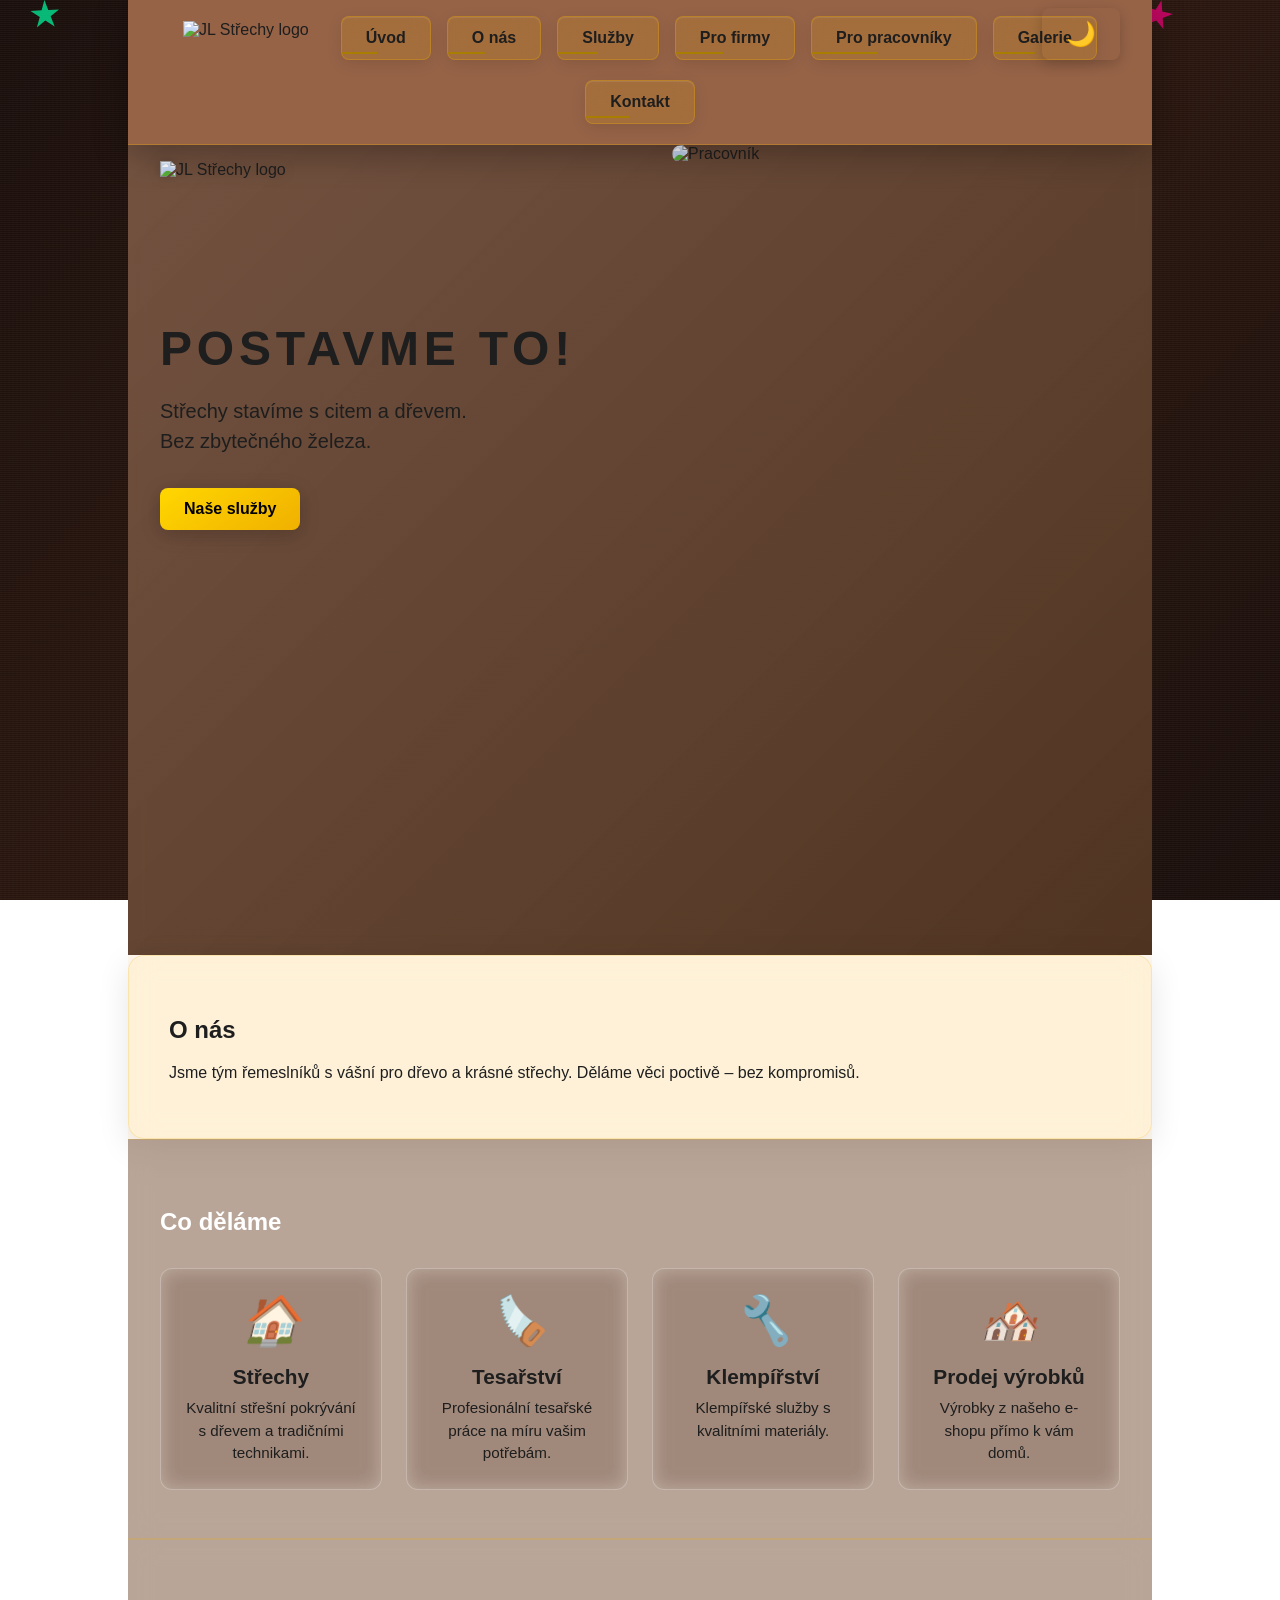
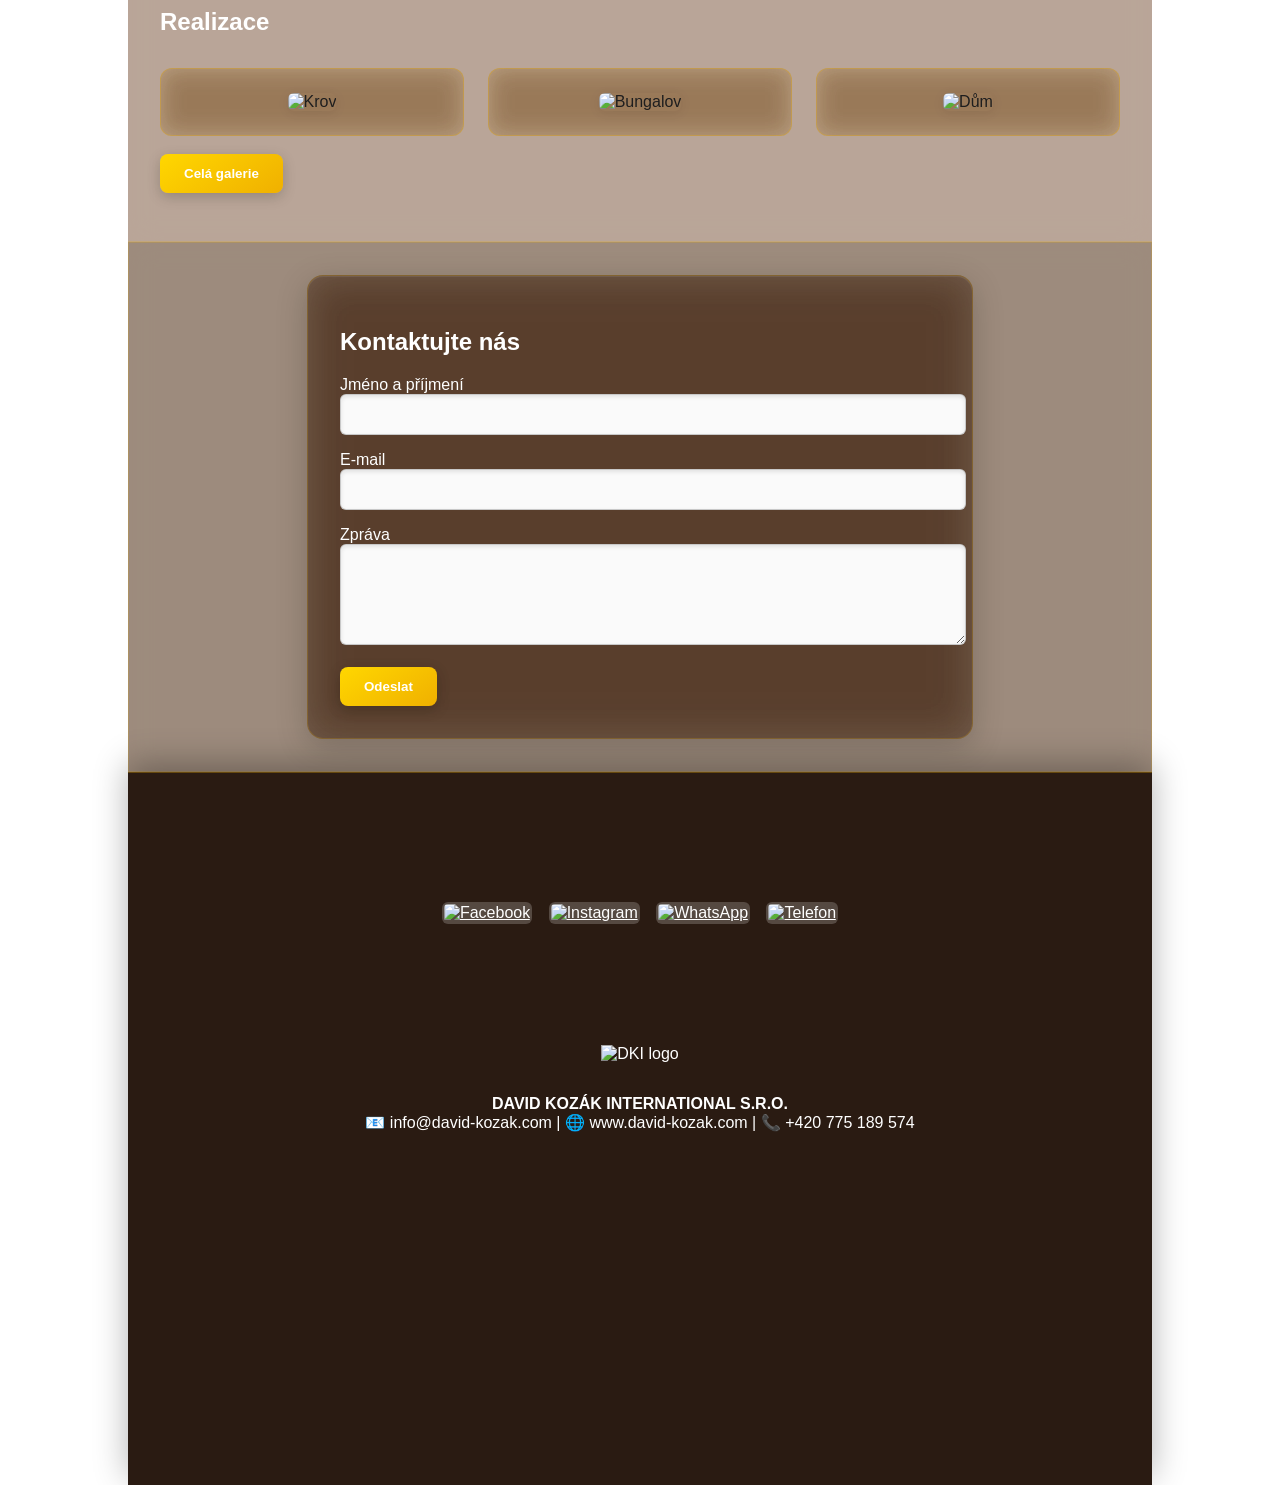
==== index.html @ d41ad8cb "Modernizace designu: Glassmorphism, neonové listy animace, jednotná paleta barev a Context7 Once UI " ====
<!DOCTYPE html>
<html lang="cs">
<head>
  <meta charset="UTF-8">
  <title>JL střechy</title>
  <meta name="viewport" content="width=device-width, initial-scale=1.0">
  <meta name="description" content="JL střechy – Střešní práce s citem a dřevem. Tesařství, klempířství, prodej výrobků.">
  <meta property="og:title" content="JL střechy">
  <meta property="og:image" content="images/preview.jpg">
  <meta property="og:description" content="Kvalitní řemeslo bez železa. Vizuálně i funkčně precizní střechy.">
  <link href="https://unpkg.com/aos@2.3.4/dist/aos.css" rel="stylesheet">
  <!-- Context7 Once UI Framework -->
  <link rel="stylesheet" href="https://cdn.jsdelivr.net/npm/@context7/once-ui/dist/index.min.css">
  <link rel="stylesheet" href="style/css.css">

</head>
<body>
  <!-- Animace padajícího listí - Leaves WeatherFX -->
  <div id="leaves-container" class="leaves-weatherfx"></div>
  
  <div class="container">
    <!-- Úvodní kotva -->
    <div id="Úvod"></div>

<nav class="main-nav">
<div class="menu-logo"><img src="images/logo.png" alt="JL Střechy logo"></div>

  <div class="menu-group"><a href="#uvod">Úvod</a></div>

  <div class="menu-group">
    <a href="#o-nas">O nás</a>
    <ul class="submenu">
      <li><a href="#profil">Profil zakladatele</a></li>
      <li><a href="#mise">Mise a hodnoty</a></li>
      <li><a href="#doklady">Oficiální doklady & kontakty</a></li>
      <li><a href="#certifikace">Certifikace: IČ, DIČ, OSSZ, EORI</a></li>
    </ul>
  </div>

  <div class="menu-group">
    <a href="#sluzby">Služby</a>
    <ul class="submenu">
      <li><a href="#remeslo">Řemeslné zakázky</a></li>
      <li><a href="#docasne">Dočasné zaměstnávání</a></li>
      <li><a href="#vyroba">Výroba a e-shop</a></li>
      <li><a href="#vypadek">Náhradní řešení při výpadku pracovníků</a></li>
    </ul>
  </div>

  <div class="menu-group">
    <a href="#pro-firmy">Pro firmy</a>
    <ul class="submenu">
      <li><a href="#spoluprace">Jak probíhá spolupráce</a></li>
      <li><a href="#vyhody-firem">Přehled výhod</a></li>
      <li><a href="#reference">Reference a zakázky</a></li>
      <li><a href="#poptavka">Rychlý formulář: Zadat poptávku</a></li>
    </ul>
  </div>

  <div class="menu-group">
    <a href="#pro-pracovniky">Pro pracovníky</a>
    <ul class="submenu">
      <li><a href="#jak-se-pridat">Jak se přidat do týmu</a></li>
      <li><a href="#vyhody-prace">Výhody práce</a></li>
      <li><a href="#formular-pracovnik">Formulář: Chci pracovat</a></li>
      <li><a href="#social-media">Sociální sítě</a></li>
    </ul>
  </div>

  <div class="menu-group"><a href="galerie.php">Galerie</a></div>
  <div class="menu-group"><a href="#kontakt">Kontakt</a></div>

  <button id="toggle-darkmode">🌙</button>
</nav>


    <header data-aos="fade-up">
      <img src="images/logo.png" alt="JL Střechy logo" class="logo-fixed">

      

      <div class="intro-text">
        <h1>POSTAVME TO!</h1>
        <p>Střechy stavíme s citem a dřevem.<br>Bez zbytečného železa.</p>
        <button onclick="location.href='#services'">Naše služby</button>
      </div>
      <div class="intro-img">
        <img src="images/worker.jpg" alt="Pracovník">
      </div>
    </header>

    <!-- O nás sekce -->
    <section id="O-nás" data-aos="fade-up" class="contact-wrapper">
      <h2>O nás</h2>
      <p>Jsme tým řemeslníků s vášní pro dřevo a krásné střechy. Děláme věci poctivě – bez kompromisů.</p>
    </section>

    <section class="services" id="services" data-aos="fade-up">
      <h2>Co děláme</h2>
      <div class="service-grid">
        <div class="service-item card" data-aos="zoom-in">
          <i class="icon">🏠</i>
          <strong>Střechy</strong>
          <p>Kvalitní střešní pokrývání s dřevem a tradičními technikami.</p>
        </div>
        <div class="service-item card" data-aos="zoom-in">
          <i class="icon">🪚</i>
          <strong>Tesařství</strong>
          <p>Profesionální tesařské práce na míru vašim potřebám.</p>
        </div>
        <div class="service-item card" data-aos="zoom-in">
          <i class="icon">🔧</i>
          <strong>Klempířství</strong>
          <p>Klempířské služby s kvalitními materiály.</p>
        </div>
        <div class="service-item card" data-aos="zoom-in">
          <i class="icon">🏘️</i>
          <strong>Prodej výrobků</strong>
          <p>Výrobky z našeho e-shopu přímo k vám domů.</p>
        </div>
      </div>
    </section>

    <section class="gallery" id="gallery" data-aos="fade-up">
      <h2>Realizace</h2>
      <div class="gallery-grid">
        <div class="gallery-item" data-aos="zoom-in">
          <img src="images/05_Garáž dřevostavba/Obrázek WhatsApp.jpg" alt="Krov">
        </div>
        <div class="gallery-item" data-aos="zoom-in">
          <img src="images/02-BALKON/IMG-20250720-WA0022.jpg" alt="Bungalov">
        </div>
        <div class="gallery-item" data-aos="zoom-in">
          <img src="images/01.jpg" alt="Dům">
        </div>
      </div>
      <br />
      <button class="btn-yellow">Celá galerie</button>
    </section>

    <section class="contact-form" id="contact" data-aos="fade-up" class="contact-wrapper">
      <div style="background: rgba(60, 30, 10, 0.4); backdrop-filter: blur(20px); border: 1px solid rgba(240, 176, 0, 0.2); border-radius: 16px; padding: 2rem; max-width: 600px; margin: 2rem auto; color: #fff; box-shadow: 0 8px 32px rgba(0, 0, 0, 0.2), inset 0 1px 1px rgba(255, 255, 255, 0.1);">
        <h2>Kontaktujte nás</h2>
        <form action="mailto:info@jlstrechy.cz" method="POST" enctype="text/plain">
          <label for="name">Jméno a příjmení</label><br>
          <input type="text" id="name" name="name" required style="width: 100%; padding: 0.75rem; margin-bottom: 1rem;"><br>
          <label for="email">E-mail</label><br>
          <input type="email" id="email" name="email" required style="width: 100%; padding: 0.75rem; margin-bottom: 1rem;"><br>
          <label for="message">Zpráva</label><br>
          <textarea id="message" name="message" rows="5" required style="width: 100%; padding: 0.75rem;"></textarea><br><br>
          <button type="submit" class="btn-yellow">Odeslat</button>
        </form>
      </div>
    </section>

    


<footer class="footer glass-footer">
  <div class="footer-left-icons">
    <div class="footer-icons">
      <a href="https://www.facebook.com/" target="_blank"><img src="images/social_footer/facebook-ikon.jpeg" alt="Facebook"></a>
      <a href="https://www.instagram.com/" target="_blank"><img src="images/social_footer/pintress-ikon.jpeg" alt="Instagram"></a>
      <a href="https://wa.me/420775189574" target="_blank"><img src="images/social_footer/whatsapp-ikon.jpeg" alt="WhatsApp"></a>
      <a href="tel:+420775189574"><img src="images/social_footer/call-ikon.jpeg" alt="Telefon"></a>
    </div>
  </div>
  <div class="footer-center-text">
    <img src="images/social_footer/footerikona.png" alt="DKI logo" class="footer-logo"><br>
    <p><strong>DAVID KOZÁK INTERNATIONAL S.R.O.</strong><br>
    📧 info@david-kozak.com | 🌐 www.david-kozak.com | 📞 +420 775 189 574</p>
  </div>
</footer>



  </div>
<script>
document.addEventListener("DOMContentLoaded", function() {
  const toggle = document.getElementById("toggle-darkmode");
  toggle.addEventListener("click", () => {
    document.body.classList.toggle("dark-mode");
  });
  
  // Leaves WeatherFX Animace
  const leavesContainer = document.getElementById("leaves-container");
  const leafColors = ['autumn', 'orange', 'gold', 'brown', 'dark'];
  const leafClasses = ['leaf-1', 'leaf-2', 'leaf-3', 'leaf-4', 'leaf-5', 'leaf-6', 'leaf-7', 'leaf-8'];
  
  function createLeaf() {
    const leaf = document.createElement("div");
    leaf.classList.add("leaf");
    leaf.classList.add(leafClasses[Math.floor(Math.random() * leafClasses.length)]);
    leaf.classList.add(leafColors[Math.floor(Math.random() * leafColors.length)]);
    
    // Náhodná pozice X
    const randomX = Math.random() * window.innerWidth;
    leaf.style.left = randomX + "px";
    
    // Náhodná rotace
    const randomRotate = Math.random() * 360;
    leaf.style.transform = `rotateZ(${randomRotate}deg)`;
    
    leavesContainer.appendChild(leaf);
    
    // Odstranění listu po skončení animace
    setTimeout(() => {
      leaf.remove();
    }, 15000);
  }
  
  // Vytváření listí každých 800ms
  setInterval(createLeaf, 800);
  
  // Počáteční listí
  for (let i = 0; i < 5; i++) {
    setTimeout(createLeaf, i * 200);
  }
});
</script>
  <script src="https://unpkg.com/aos@2.3.4/dist/aos.js"></script>
  <script>
    AOS.init({
      duration: 1000,
      once: true,
      easing: 'ease-in-out'
    });
  </script>
</body>
</html>
---- style/css.css ----
:root {
  --bg-color: #fff9f0;
  --text-color: #1e1e1e;
  --primary-color: #f0b000;
  --primary-hover: #ffd84a;
  --menu-bg: rgba(255, 255, 255, 0.15);
  --menu-text: #000;
  --wood-dark: #3e2723;
  --wood-medium: #5d4037;
  --wood-light: #8d6e63;
}

body.dark-mode {
  --bg-color: #121212;
  --text-color: #e0e0e0;
  --primary-color: #f0b000;
  --primary-hover: #fff176;
  --menu-bg: rgba(255, 255, 255, 0.08);
  --menu-text: #f0f0f0;
}


/* ZÁKLADNÍ STYLY */
body {
  margin: 0;
  font-family: 'Segoe UI', sans-serif;
  background: linear-gradient(135deg, #1a0f0c 0%, #2d1810 50%, #1a0f0c 100%);
  background-attachment: fixed;
  color: var(--text-color);
  display: flex;
  justify-content: center;
  position: relative;
}

/* Textura dřeva - subtilní pattern */
body::before {
  content: '';
  position: fixed;
  top: 0;
  left: 0;
  width: 100%;
  height: 100%;
  background-image: 
    repeating-linear-gradient(90deg, transparent, transparent 2px, rgba(0,0,0,.05) 2px, rgba(0,0,0,.05) 4px),
    repeating-linear-gradient(0deg, transparent, transparent 1px, rgba(255,255,255,.03) 1px, rgba(255,255,255,.03) 2px);
  pointer-events: none;
  z-index: -1;
}

.container {
  width: 100%;
  max-width: 1024px;
  background-color: var(--bg-color);
  position: relative;
}

header {
  min-height: 90vh;
  display: flex;
  align-items: flex-start;
  position: relative;
  background: linear-gradient(135deg, rgba(80, 40, 20, 0.8) 0%, rgba(60, 30, 10, 0.9) 100%);
  backdrop-filter: blur(10px);
}

.logo-fixed {
  position: absolute;
  top: 1rem;
  left: 2rem;
  width: 130px;
  z-index: 20;
  filter: drop-shadow(0 0 6px rgba(0,0,0,0.2));
  transition: transform 0.3s ease;
}
.logo-fixed:hover {
  transform: scale(1.05);
}

.intro-text {
  flex: 1;
  padding: 4rem 2rem;
  margin-top: 5rem;
}
.intro-text h1 {
  font-family: Arial Black, sans-serif;
  font-size: 3rem;
  letter-spacing: 0.3rem;
  margin-bottom: 1rem;
}
.intro-text p {
  font-size: 1.25rem;
  margin-bottom: 2rem;
  line-height: 1.5;
}
.intro-text button {
  padding: 0.75rem 1.5rem;
  background-color: var(--primary-color);
  border: none;
  color: #000;
  font-weight: bold;
  font-size: 1rem;
  border-radius: 8px;
  box-shadow: 0 4px 20px rgba(0, 0, 0, 0.2);
  cursor: pointer;
  transition: all 0.3s ease;
}
.intro-text button:hover {
  background-color: var(--primary-hover);
  color: #000;
}

.intro-img {
  flex: 1;
  display: flex;
  align-items: center;
  justify-content: center;
}
.intro-img img {
  width: 100%;
  height: auto;
  border-radius: 12px;
}

/* MENU S SUBMENU */
nav.bottom-menu {
  width: 100vw;
  position: absolute;
  top: 0;
  left: 50%;
  transform: translateX(-50%);
  background: rgba(0, 0, 0, 0.75);
  color: var(--menu-text);
  padding: 1rem 0;
  display: flex;
  justify-content: center;
  gap: 2rem;
  z-index: 10;
  border-bottom: 1px solid rgba(255,255,255,0.15);
}

nav.bottom-menu .menu-group {
  position: relative;
}
nav.bottom-menu .menu-group a {
  color: var(--menu-text);
  text-decoration: none;
  padding: 0.5rem 1.5rem;
  border-radius: 5px;
  backdrop-filter: blur(10px);
  background: var(--menu-bg);
  border-bottom: 1px solid rgba(255, 255, 255, 0.3);
  transition: all 0.3s ease;
  font-size: 1.1rem;
  font-weight: 500;
}
nav.bottom-menu .menu-group a:hover {
  background-color: rgba(255, 255, 255, 0.6);
  color: black;
  border: 1px solid rgba(255, 255, 255, 0.8);
}

.submenu {
  display: none;
  position: absolute;
  top: 100%;
  left: 0;
  background: rgba(0,0,0,0.85);
  padding: 0.5rem 0;
  border-radius: 0 0 6px 6px;
  backdrop-filter: blur(12px);
  z-index: 50;
}
.submenu {
  opacity: 0;
  visibility: hidden;
  transition: opacity 0.3s ease, visibility 0.3s ease;
}

.menu-group:hover .submenu,
.submenu:hover {
  opacity: 1;
  visibility: visible;
}
.submenu li {
  list-style: none;
}
.submenu a {
  display: block;
  padding: 0.5rem 1rem;
  color: var(--text-color);
  text-decoration: none;
  transition: background 0.2s ease;
}
.submenu a:hover {
  background: rgba(255,255,255,0.2);
}

/* TLAČÍTKO DARK MODE */
#toggle-darkmode {
  position: absolute;
  top: 0.5rem;
  right: 2rem;
  background: transparent;
  border: none;
  font-size: 1.5rem;
  cursor: pointer;
  color: var(--menu-text);
}

/* SEKCE SLUŽBY, GALERIE */
.services, .gallery {
  background: rgba(80, 40, 20, 0.4);
  backdrop-filter: blur(15px);
  border-top: 1px solid rgba(240, 176, 0, 0.2);
  border-bottom: 1px solid rgba(240, 176, 0, 0.2);
  color: var(--text-color);
  padding: 3rem 2rem;
}
.services h2, .gallery h2 {
  margin-bottom: 2rem;
}
.service-grid, .gallery-grid {
  display: grid;
  grid-template-columns: repeat(auto-fit, minmax(150px, 1fr));
  gap: 1.5rem;
}
.service-item, .gallery-item {
  background: rgba(240, 176, 0, 0.1);
  backdrop-filter: blur(12px);
  border: 1px solid rgba(240, 176, 0, 0.3);
  color: var(--text-color);
  padding: 1.5rem;
  text-align: center;
  border-radius: 12px;
  transition: all 0.3s cubic-bezier(0.25, 0.8, 0.25, 1);
}

.service-item:hover {
  background: rgba(240, 176, 0, 0.2);
  border-color: rgba(240, 176, 0, 0.6);
  box-shadow: 0 8px 32px rgba(240, 176, 0, 0.15), inset 0 1px 1px rgba(255, 255, 255, 0.2);
  transform: translateY(-4px);
}
.service-item i {
  font-size: 2rem;
  display: block;
  margin-bottom: 0.5rem;
}
.gallery-item img {
  transition: transform 0.3s cubic-bezier(.25,.8,.25,1), box-shadow 0.3s;
  box-shadow: 0 2px 12px rgba(0,0,0,0.08);
  width: 100%;
  height: 100%;
  aspect-ratio: 1 / 1;
  object-fit: cover;
  border-radius: 6px;
}
.gallery-item:hover img {
  transform: scale(1.07) translateY(-6px);
  box-shadow: 0 8px 32px rgba(240,176,0,0.25);
  z-index: 2;
}

/* PATIČKA */
.footer {
  background-color: #1e120d;
  color: var(--text-color);
  padding: 1rem 2rem;
  display: flex;
  justify-content: center;
  align-items: center;
  flex-direction: column;
}
.footer img {
  max-width: 250px;
  margin-bottom: 1rem;
}
.footer nav a {
  color: var(--text-color);
  margin: 0 0.5rem;
  text-decoration: none;
}

/* TLAČÍTKA */
.btn-yellow {
  background-color: var(--primary-color);
  color: var(--text-color);
  border: none;
  padding: 0.5rem 1.2rem;
  border-radius: 4px;
  font-weight: bold;
  cursor: pointer;
}

/* DARK MODE STYLY */
body.dark-mode {
  background-color: #111;
  color: #f0f0f0;
}
body.dark-mode .container {
  background-color: #1d1d1d;
}
body.dark-mode .intro-text button,
body.dark-mode .btn-yellow {
  background-color: var(--primary-color);
  color: #000;
}
body.dark-mode nav.bottom-menu {
  background: rgba(255,255,255,0.08);
}
body.dark-mode nav.bottom-menu a {
  color: #f0f0f0;
}
body.dark-mode .submenu {
  background: rgba(255,255,255,0.08);
}


nav.main-nav {
  background: rgba(60, 30, 10, 0.7);
  backdrop-filter: blur(20px);
  -webkit-backdrop-filter: blur(20px);
  padding: 1rem 2rem;
  display: flex;
  flex-wrap: wrap;
  justify-content: center;
  gap: 1.5rem;
  position: sticky;
  top: 0;
  z-index: 1000;
  border-bottom: 1px solid rgba(240, 176, 0, 0.3);
  box-shadow: 0 8px 32px rgba(0, 0, 0, 0.3);
}

.menu-group {
  position: relative;
}

.menu-group > a {
  color: var(--text-color);
  text-decoration: none;
  padding: 0.75rem 1.5rem;
  border-radius: 8px;
  font-weight: 600;
  background: rgba(240, 176, 0, 0.15);
  border: 1px solid rgba(240, 176, 0, 0.3);
  backdrop-filter: blur(10px);
  -webkit-backdrop-filter: blur(10px);
  transition: all 0.3s ease;
  display: inline-block;
  box-shadow: 0 4px 15px rgba(0, 0, 0, 0.1), inset 0 1px 1px rgba(255, 255, 255, 0.1);
}

.menu-group > a:hover {
  background: rgba(240, 176, 0, 0.3);
  border-color: rgba(240, 176, 0, 0.8);
  box-shadow: 0 6px 20px rgba(240, 176, 0, 0.2),  inset 0 1px 1px rgba(255, 255, 255, 0.2);
  transform: translateY(-2px);
}

.submenu {
  display: none;
  position: absolute;
  top: 110%;
  left: 0;
  background: rgba(60, 30, 10, 0.9);
  backdrop-filter: blur(20px);
  -webkit-backdrop-filter: blur(20px);
  border-radius: 12px;
  box-shadow: 0 8px 32px rgba(0,0,0,0.3), inset 0 1px 1px rgba(255,255,255,0.1);
  border: 1px solid rgba(240, 176, 0, 0.2);
  min-width: 200px;
  z-index: 999;
  flex-direction: column;
}

.submenu li {
  list-style: none;
}

.submenu a {
  padding: 0.75rem 1.25rem;
  display: block;
  color: var(--text-color);
  text-decoration: none;
  transition: all 0.2s ease;
  border-left: 3px solid transparent;
}

.submenu a:hover {
  background: rgba(240, 176, 0, 0.2);
  color: var(--primary-color);
  border-left-color: var(--primary-color);
}

.menu-group:hover .submenu {
  display: flex;
}



.menu-group > a {
  position: relative;
  overflow: hidden;
}

.menu-group > a::after {
  content: "";
  position: absolute;
  bottom: 0.3rem;
  left: 0;
  width: 100%;
  height: 2px;
  background-color: #a87d00; /* tmavě zlatá */
  transform: scaleX(0.4);
  transition: all 0.3s ease;
  transform-origin: left;
}

.menu-group > a:hover::after {
  background-color: #ffd700; /* zářící zlatá */
  transform: scaleX(1);
}



input[type="text"],
input[type="email"],
textarea {
  color: var(--text-color);
  background: rgba(240, 176, 0, 0.08);
  border: 1px solid rgba(240, 176, 0, 0.3);
  border-radius: 10px;
  backdrop-filter: blur(10px);
  -webkit-backdrop-filter: blur(10px);
  padding: 0.75rem 1rem;
  transition: all 0.3s ease;
  box-shadow: inset 0 2px 4px rgba(0, 0, 0, 0.1), inset 0 1px 1px rgba(255, 255, 255, 0.1);
}

input[type="text"]:focus,
input[type="email"]:focus,
textarea:focus {
  outline: none;
  background: rgba(240, 176, 0, 0.15);
  border-color: rgba(240, 176, 0, 0.8);
  box-shadow: inset 0 2px 4px rgba(0, 0, 0, 0.1), 0 0 12px rgba(240, 176, 0, 0.2);
}

body.dark-mode input[type="text"],
body.dark-mode input[type="email"],
body.dark-mode textarea {
  background-color: rgba(255, 255, 255, 0.1);
  border: 1px solid rgba(255, 255, 255, 0.2);
  color: #fff;
}



/* FORMULÁŘ – ČITELNOST */
input[type="text"],
input[type="email"],
textarea {
  color: var(--text-color) !important;
  background-color: rgba(255, 255, 255, 0.98) !important;
  border: 1px solid rgba(0, 0, 0, 0.2) !important;
  border-radius: 6px !important;
}

body.dark-mode input[type="text"],
body.dark-mode input[type="email"],
body.dark-mode textarea {
  background-color: rgba(255, 255, 255, 0.08) !important;
  border: 1px solid rgba(255, 255, 255, 0.2) !important;
  color: #fff !important;
}



.footer {
  display: flex;
  flex-wrap: wrap;
  justify-content: center;
  align-items: center;
  padding: 2.5rem 3rem;
  backdrop-filter: blur(14px);
  background: rgba(255, 255, 255, 0.08);
  border-top: 1px solid rgba(255, 255, 255, 0.2);
  color: var(--text-color);
  text-align: center;
  gap: 2rem;
}

.footer-left-icons {
  flex: 1 1 200px;
  display: flex;
  justify-content: flex-start;
  align-items: center;
}

.footer-icons a img {
  width: 28px;
  height: 28px;
  margin: 0 6px;
  border-radius: 6px;
  background: rgba(255,255,255,0.2);
  padding: 2px;
  transition: transform 0.3s ease;
}

.footer-icons a img:hover {
  transform: scale(1.1);
}

.footer-center-text {
  flex: 1 1 400px;
  text-align: center;
}

.footer-logo {
  height: 42px;
  width: auto;
  margin-bottom: 0.5rem;
}

body.dark-mode .footer {
  background: rgba(0, 0, 0, 0.25);
  border-top: 1px solid rgba(255, 255, 255, 0.1);
}



.footer.glass-footer {
  display: flex;
  flex-wrap: wrap;
  justify-content: center;
  align-items: center;
  padding: 2.5rem 3rem;
  backdrop-filter: blur(20px);
  background: rgba(255, 255, 255, 0.12);
  border-top: 1px solid rgba(255, 255, 255, 0.25);
  color: var(--text-color);
  text-align: center;
  gap: 2rem;
}

.footer-logo {
  height: 100px;
  width: auto;
  margin-bottom: 0.5rem;
}



/* NOVÝ KONTEJNER PRO FORMULÁŘ */
.contact-wrapper {
  background: rgba(0, 0, 0, 0.06);
  padding: 2rem;
  border-radius: 12px;
}

body.dark-mode .contact-wrapper {
  background: rgba(255, 255, 255, 0.05);
}

/* ÚPRAVA NAVIGAČNÍHO PRUHU */
nav.main-nav {
  background: rgba(240, 176, 0, 0.08);
  backdrop-filter: blur(14px);
}

body.dark-mode nav.main-nav {
  background: rgba(0, 0, 0, 0.3);
}


/* Úprava horního menu */
nav.main-nav {
  background: #966347;
  backdrop-filter: blur(14px);
}

body.dark-mode nav.main-nav {
  background: #966347;
}

/* Stylizace formulářového kontejneru */
.contact-wrapper {
  background: #966347;
  padding: 2rem;
  border-radius: 12px;
}

body.dark-mode .contact-wrapper {
  background: #966347;
}



/* Styl tlačítek ve stylu dřeva/zlata */
button,
.btn-yellow {
  background: linear-gradient(145deg, #b0793a, #966347);
  color: #fff;
  font-weight: bold;
  padding: 0.75rem 1.5rem;
  border: none;
  border-radius: 8px;
  box-shadow: 0 4px 14px rgba(0, 0, 0, 0.2);
  transition: transform 0.2s ease, box-shadow 0.2s ease;
  cursor: pointer;
}

button:hover,
.btn-yellow:hover {
  background: linear-gradient(145deg, #d89b5d, #b0793a);
  transform: translateY(-2px);
  box-shadow: 0 6px 18px rgba(0, 0, 0, 0.25);
}

/* Dark mode tlačítka */
body.dark-mode button,
body.dark-mode .btn-yellow {
  background: linear-gradient(145deg, #b0793a, #704b2d);
  color: #fff;
}

body.dark-mode button:hover {
  background: linear-gradient(145deg, #d89b5d, #8d5f35);
}



.contact-wrapper {
  background: rgba(240, 176, 0, 0.1);
  border: 1px solid rgba(240, 176, 0, 0.2);
  backdrop-filter: blur(15px);
  -webkit-backdrop-filter: blur(15px);
  padding: 2.5rem;
  border-radius: 16px;
  box-shadow: 0 8px 32px rgba(0, 0, 0, 0.1), inset 0 1px 1px rgba(255, 255, 255, 0.1);
}

body.dark-mode .contact-wrapper {
  background-color: #966347 !important;
}



/* Pozadí celé sekce kontakt */
#contact {
  background-color: rgba(60, 30, 10, 0.5);
  backdrop-filter: blur(15px);
  border: 1px solid rgba(240, 176, 0, 0.2);
}

/* Světlý text pro nadpisy sekcí */
.services h2,
.gallery h2 {
  color: #fff;
}



/* Tmavší odstín footeru pro kontrast se žlutým logem */
.footer {
  background-color: #1f140c !important;
}

body.dark-mode .footer {
  background-color: #1f140c !important;
}



/* Tmavší pozadí pro footer kvůli kontrastu se žlutým logem */
.footer {
  background-color: #2a1b12 !important; /* tmavší varianta původní hnědé */
}



/* Ztmavený footer pro lepší kontrast se žlutým logem */
.footer.glass-footer {
  background: rgba(60, 30, 10, 0.6);
  backdrop-filter: blur(25px);
  -webkit-backdrop-filter: blur(25px);
  border-top: 1px solid rgba(240, 176, 0, 0.3);
  box-shadow: 0 -8px 32px rgba(0, 0, 0, 0.3);
}

body.dark-mode .footer.glass-footer {
  background: rgba(15, 10, 5, 0.75);
}



/* Styl tlačítek – zlatá verze */
button,
.btn-yellow {
  background: linear-gradient(145deg, #ffd700, #f0b000);
  color: #fff;
  font-weight: bold;
  padding: 0.75rem 1.5rem;
  border: none;
  border-radius: 8px;
  box-shadow: 0 4px 14px rgba(0, 0, 0, 0.2);
  transition: transform 0.2s ease, box-shadow 0.2s ease;
  cursor: pointer;
}

button:hover,
.btn-yellow:hover {
  background: linear-gradient(145deg, #fff176, #f0b000);
  transform: translateY(-2px);
  box-shadow: 0 6px 18px rgba(0, 0, 0, 0.25);
}

body.dark-mode button,
body.dark-mode .btn-yellow {
  background: linear-gradient(145deg, #ffdf66, #d4a800);
  color: #fff;
}

body.dark-mode button:hover {
  background: linear-gradient(145deg, #ffe57f, #f0b000);
}



.menu-logo {
  display: flex;
  align-items: center;
  margin-right: 1rem;
}
.menu-logo img {
  height: 38px;
  width: auto;
  display: block;
}



/* Upravený světlejší hnědý odstín footeru */
.footer.glass-footer {
  background: #94521A;
  backdrop-filter: blur(16px);
}

body.dark-mode .footer.glass-footer {
  background: #94521A;
}



.footer.glass-footer {
  color: #fff;
}

.footer.glass-footer p,
.footer.glass-footer h3,
.footer.glass-footer a {
  color: #fff !important;
}


nav.main-nav {
  gap: 1rem;
}

/* ============================================ */
/* CONTEXT7 ONCE UI KOMPONENTY */
/* ============================================ */

/* Card komponenta */
.card {
  background: rgba(255, 255, 255, 0.15);
  backdrop-filter: blur(10px);
  border: 1px solid rgba(255, 255, 255, 0.25);
  border-radius: 12px;
  padding: 1.5rem;
  transition: all 0.3s cubic-bezier(0.25, 0.8, 0.25, 1);
  position: relative;
  overflow: hidden;
}

.card::before {
  content: '';
  position: absolute;
  top: 0;
  left: -100%;
  width: 100%;
  height: 100%;
  background: linear-gradient(90deg, transparent, rgba(255, 255, 255, 0.1), transparent);
  transition: left 0.5s ease;
}

.card:hover {
  background: rgba(255, 255, 255, 0.25);
  border-color: rgba(240, 176, 0, 0.5);
  transform: translateY(-8px);
  box-shadow: 0 12px 24px rgba(240, 176, 0, 0.15);
}

.card:hover::before {
  left: 100%;
}

/* Ikony uvnitř card */
.card .icon {
  font-size: 3rem;
  display: block;
  margin-bottom: 1rem;
  transition: transform 0.3s ease;
}

.card:hover .icon {
  transform: scale(1.15) rotate(5deg);
}

/* Text uvnitř card */
.card strong {
  display: block;
  font-size: 1.3rem;
  margin-bottom: 0.5rem;
  color: var(--text-color);
}

.card p {
  font-size: 0.95rem;
  color: var(--text-color);
  line-height: 1.5;
  margin: 0;
}

/* Dark mode card */
body.dark-mode .card {
  background: rgba(30, 30, 30, 0.6);
  border-color: rgba(255, 255, 255, 0.15);
}

body.dark-mode .card:hover {
  background: rgba(50, 50, 50, 0.8);
  border-color: rgba(240, 176, 0, 0.4);
}

/* Badge komponenta */
.badge {
  display: inline-block;
  background: rgba(240, 176, 0, 0.2);
  border: 1px solid rgba(240, 176, 0, 0.5);
  color: var(--text-color);
  padding: 0.4rem 0.8rem;
  border-radius: 20px;
  font-size: 0.85rem;
  font-weight: 500;
  transition: all 0.3s ease;
}

.badge:hover {
  background: rgba(240, 176, 0, 0.4);
  border-color: rgba(240, 176, 0, 0.8);
  transform: scale(1.05);
}

/* Button variants – Primary */
.btn-primary {
  background: linear-gradient(135deg, var(--primary-color), #e6a300);
  color: #000;
  border: none;
  padding: 0.75rem 2rem;
  border-radius: 8px;
  font-weight: 600;
  cursor: pointer;
  transition: all 0.3s ease;
  box-shadow: 0 4px 15px rgba(240, 176, 0, 0.2);
}

.btn-primary:hover {
  transform: translateY(-2px);
  box-shadow: 0 6px 20px rgba(240, 176, 0, 0.35);
  background: linear-gradient(135deg, var(--primary-hover), #f0b000);
}

/* Button variants – Secondary */
.btn-secondary {
  background: rgba(255, 255, 255, 0.2);
  border: 1px solid rgba(255, 255, 255, 0.4);
  color: var(--text-color);
  padding: 0.75rem 2rem;
  border-radius: 8px;
  font-weight: 600;
  cursor: pointer;
  transition: all 0.3s ease;
  backdrop-filter: blur(10px);
}

.btn-secondary:hover {
  background: rgba(255, 255, 255, 0.3);
  border-color: var(--primary-color);
  color: var(--primary-color);
}

/* Divider */
.divider {
  width: 100%;
  height: 1px;
  background: linear-gradient(90deg, transparent, rgba(255, 255, 255, 0.2), transparent);
  margin: 2rem 0;
}

/* Input komponenty */
.input-group {
  display: flex;
  flex-direction: column;
  gap: 0.5rem;
  margin-bottom: 1rem;
}

.input-group label {
  font-weight: 600;
  color: var(--text-color);
  font-size: 0.95rem;
}

.input-group input,
.input-group textarea,
.input-group select {
  padding: 0.75rem 1rem;
  border: 1px solid rgba(255, 255, 255, 0.2);
  border-radius: 8px;
  background: rgba(255, 255, 255, 0.1);
  color: var(--text-color);
  backdrop-filter: blur(10px);
  transition: all 0.3s ease;
  font-family: inherit;
}

.input-group input:focus,
.input-group textarea:focus,
.input-group select:focus {
  outline: none;
  background: rgba(255, 255, 255, 0.15);
  border-color: var(--primary-color);
  box-shadow: 0 0 12px rgba(240, 176, 0, 0.2);
}

/* Flex grid za Context7 */
.grid-container {
  display: grid;
  grid-template-columns: repeat(auto-fit, minmax(250px, 1fr));
  gap: 2rem;
  margin: 2rem 0;
}

/* Hover effect pro elementi */
.hover-lift {
  transition: all 0.3s cubic-bezier(0.25, 0.8, 0.25, 1);
}

.hover-lift:hover {
  transform: translateY(-8px);
  box-shadow: 0 12px 24px rgba(0, 0, 0, 0.15);
}

/* Feature row – horizontální prvky */
.feature-row {
  display: flex;
  align-items: center;
  gap: 1.5rem;
  padding: 1.5rem;
  background: rgba(255, 255, 255, 0.08);
  border-radius: 10px;
  margin: 1rem 0;
  transition: all 0.3s ease;
}

.feature-row:hover {
  background: rgba(255, 255, 255, 0.12);
  border-left: 4px solid var(--primary-color);
  padding-left: 1.5rem;
}

.feature-icon {
  font-size: 2.5rem;
  min-width: 60px;
  text-align: center;
}

.feature-content h3 {
  margin: 0 0 0.5rem 0;
  color: var(--text-color);
}

.feature-content p {
  margin: 0;
  color: rgba(255, 255, 255, 0.7);
  font-size: 0.95rem;
  line-height: 1.5;
}

/* Glassmorphism effect */
.glass {
  background: rgba(255, 255, 255, 0.1);
  backdrop-filter: blur(12px);
  border: 1px solid rgba(255, 255, 255, 0.2);
  border-radius: 12px;
  padding: 1.5rem;
}

body.dark-mode .glass {
  background: rgba(0, 0, 0, 0.3);
  border: 1px solid rgba(255, 255, 255, 0.1);
}

/* Accent line */
.accent-line {
  position: relative;
  padding-left: 1.5rem;
}

.accent-line::before {
  content: '';
  position: absolute;
  left: 0;
  top: 0;
  bottom: 0;
  width: 3px;
  background: var(--primary-color);
  border-radius: 2px;
}

/* ============================================ */
/* LEAVES WEATHERFX ANIMACE */
/* ============================================ */

#leaves-container {
  position: fixed;
  top: 0;
  left: 0;
  width: 100%;
  height: 100%;
  pointer-events: none;
  z-index: 1;
  overflow: hidden;
}

.leaf {
  position: absolute;
  width: 30px;
  height: 30px;
  background-size: contain;
  background-repeat: no-repeat;
  background-position: center;
  opacity: 0.7;
  animation: fall linear infinite;
}

.leaf-1 {
  animation-duration: 8s;
}

.leaf-2 {
  animation-duration: 10s;
}

.leaf-3 {
  animation-duration: 12s;
}

.leaf-4 {
  animation-duration: 14s;
}

.leaf-5 {
  animation-duration: 9s;
}

.leaf-6 {
  animation-duration: 11s;
}

.leaf-7 {
  animation-duration: 13s;
}

.leaf-8 {
  animation-duration: 15s;
}

@keyframes fall {
  0% {
    top: -50px;
    opacity: 1;
    transform: translateX(0) rotateZ(0deg);
  }
  
  20% {
    transform: translateX(100px) rotateZ(180deg);
  }
  
  40% {
    transform: translateX(-100px) rotateZ(360deg);
  }
  
  60% {
    transform: translateX(120px) rotateZ(540deg);
  }
  
  80% {
    transform: translateX(-80px) rotateZ(720deg);
  }
  
  100% {
    top: 100vh;
    opacity: 0;
    transform: translateX(0) rotateZ(900deg);
  }
}

/* Variace listí - různé barvy pro přechod ročních období */
/* Variace listí - NEONOVÉ BARVY s glow efektem */
.leaf.autumn {
  background-color: #ff006e;
  box-shadow: 0 0 15px #ff006e, 0 0 30px #ff006e, 0 0 45px rgba(255, 0, 110, 0.5);
  clip-path: polygon(
    50% 0%,
    61% 35%,
    98% 35%,
    68% 57%,
    79% 91%,
    50% 70%,
    21% 91%,
    32% 57%,
    2% 35%,
    39% 35%
  );
  filter: brightness(1.2);
}

.leaf.orange {
  background-color: #ff9500;
  box-shadow: 0 0 15px #ff9500, 0 0 30px #ff9500, 0 0 45px rgba(255, 149, 0, 0.5);
  clip-path: polygon(
    50% 0%,
    61% 35%,
    98% 35%,
    68% 57%,
    79% 91%,
    50% 70%,
    21% 91%,
    32% 57%,
    2% 35%,
    39% 35%
  );
  filter: brightness(1.2);
}

.leaf.gold {
  background-color: #ffea00;
  box-shadow: 0 0 15px #ffea00, 0 0 30px #ffea00, 0 0 45px rgba(255, 234, 0, 0.5);
  clip-path: polygon(
    50% 0%,
    61% 35%,
    98% 35%,
    68% 57%,
    79% 91%,
    50% 70%,
    21% 91%,
    32% 57%,
    2% 35%,
    39% 35%
  );
  filter: brightness(1.3);
}

.leaf.brown {
  background-color: #00ff88;
  box-shadow: 0 0 15px #00ff88, 0 0 30px #00ff88, 0 0 45px rgba(0, 255, 136, 0.5);
  clip-path: polygon(
    50% 0%,
    61% 35%,
    98% 35%,
    68% 57%,
    79% 91%,
    50% 70%,
    21% 91%,
    32% 57%,
    2% 35%,
    39% 35%
  );
  filter: brightness(1.2);
}

.leaf.dark {
  background-color: #00ddff;
  box-shadow: 0 0 15px #00ddff, 0 0 30px #00ddff, 0 0 45px rgba(0, 221, 255, 0.5);
  clip-path: polygon(
    50% 0%,
    61% 35%,
    98% 35%,
    68% 57%,
    79% 91%,
    50% 70%,
    21% 91%,
    32% 57%,
    2% 35%,
    39% 35%
  );
  filter: brightness(1.2);
}
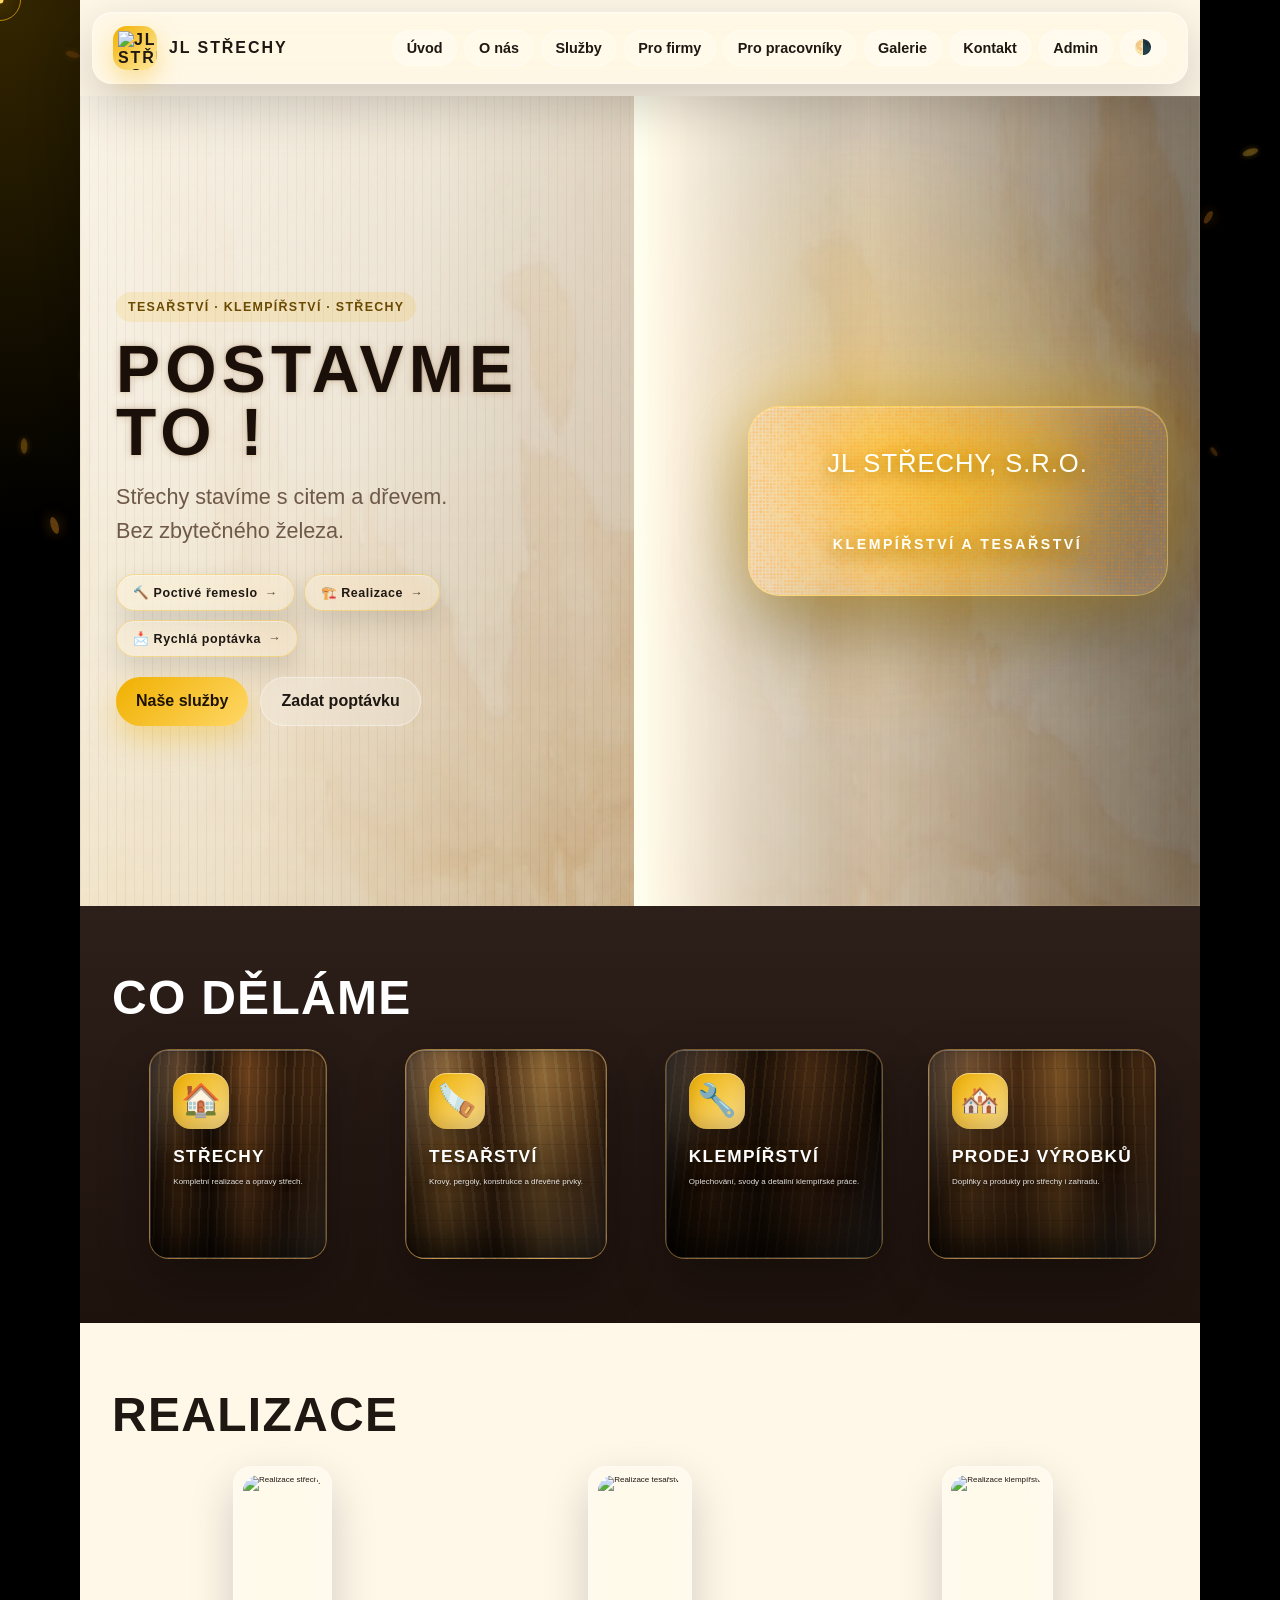
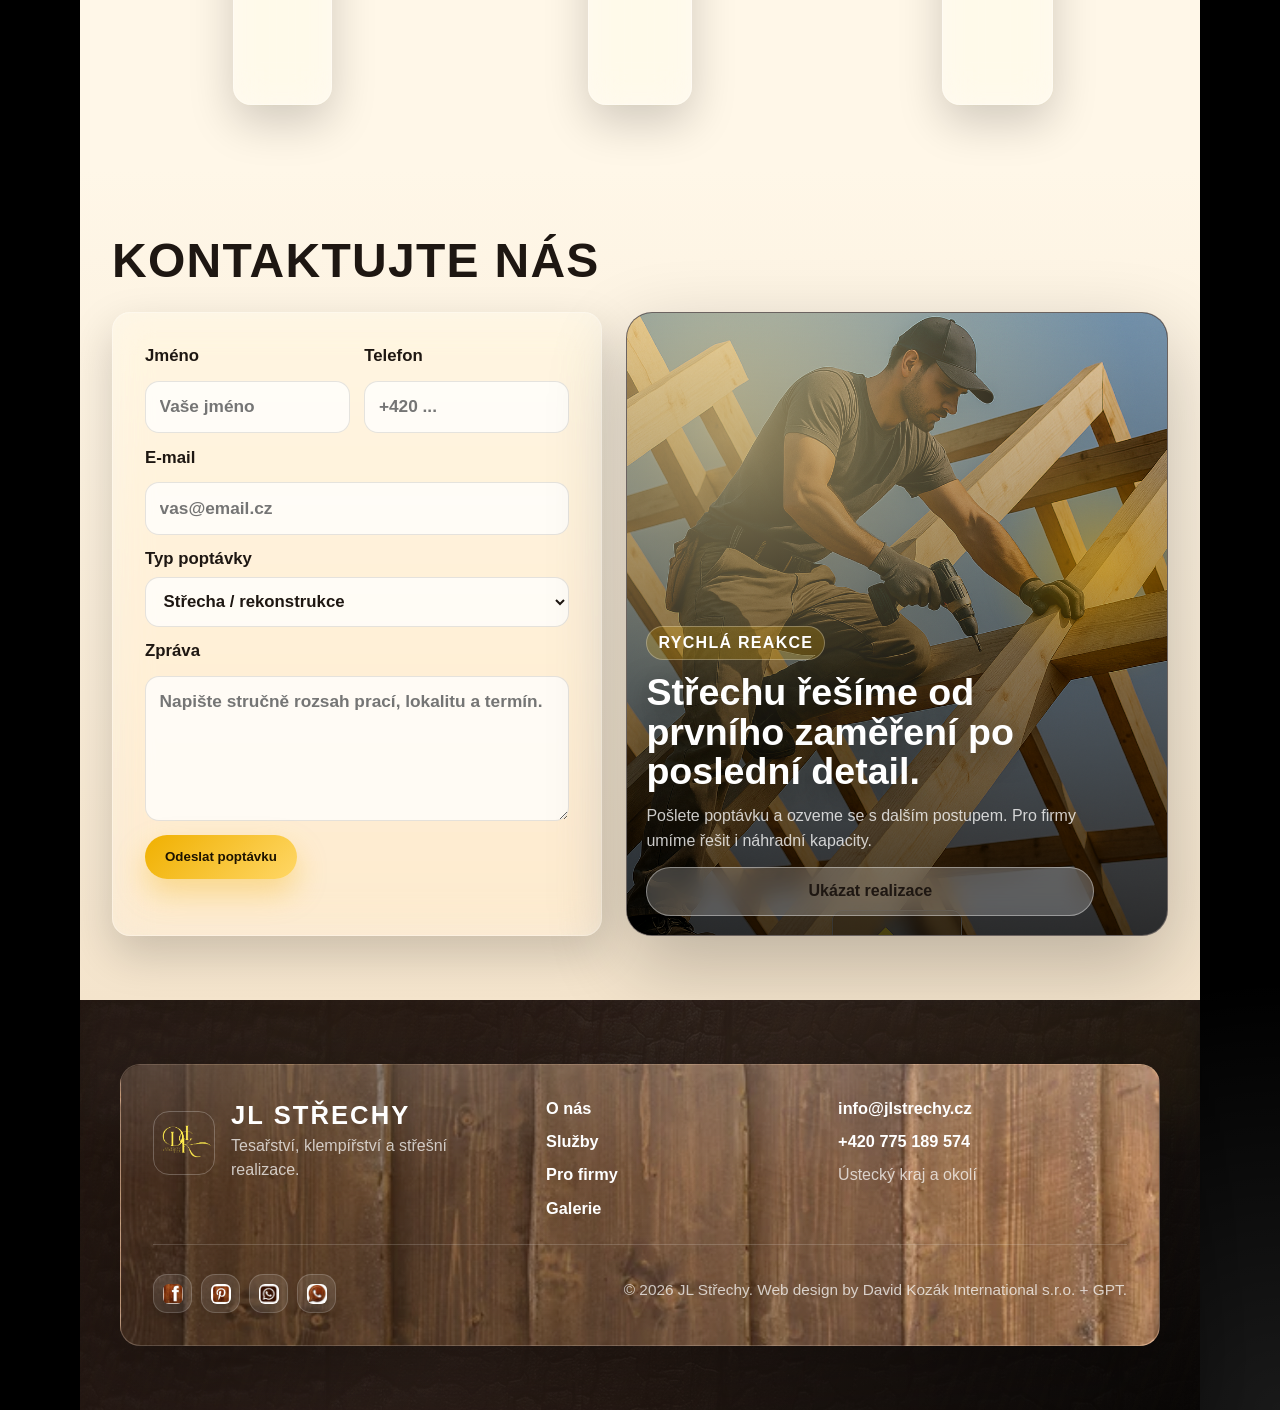
==== commit b8d278fa: "Deploy static JL Strechy site" ====
--- a/index.html
+++ b/index.html
@@ -2,230 +2,16 @@
 <html lang="cs">
 <head>
   <meta charset="UTF-8">
-  <title>JL střechy</title>
   <meta name="viewport" content="width=device-width, initial-scale=1.0">
-  <meta name="description" content="JL střechy – Střešní práce s citem a dřevem. Tesařství, klempířství, prodej výrobků.">
-  <meta property="og:title" content="JL střechy">
-  <meta property="og:image" content="images/preview.jpg">
-  <meta property="og:description" content="Kvalitní řemeslo bez železa. Vizuálně i funkčně precizní střechy.">
-  <link href="https://unpkg.com/aos@2.3.4/dist/aos.css" rel="stylesheet">
-  <!-- Context7 Once UI Framework -->
-  <link rel="stylesheet" href="https://cdn.jsdelivr.net/npm/@context7/once-ui/dist/index.min.css">
-  <link rel="stylesheet" href="style/css.css">
-
+  <title>JL Střechy</title>
+  <meta name="description" content="JL Střechy - tesařství, klempířství a střešní realizace.">
+  <meta http-equiv="refresh" content="0; url=JL/index.html">
+  <link rel="canonical" href="JL/index.html">
+  <script>
+    window.location.replace('JL/index.html');
+  </script>
 </head>
 <body>
-  <!-- Animace padajícího listí - Leaves WeatherFX -->
-  <div id="leaves-container" class="leaves-weatherfx"></div>
-  
-  <div class="container">
-    <!-- Úvodní kotva -->
-    <div id="Úvod"></div>
-
-<nav class="main-nav">
-<div class="menu-logo"><img src="images/logo.png" alt="JL Střechy logo"></div>
-
-  <div class="menu-group"><a href="#uvod">Úvod</a></div>
-
-  <div class="menu-group">
-    <a href="#o-nas">O nás</a>
-    <ul class="submenu">
-      <li><a href="#profil">Profil zakladatele</a></li>
-      <li><a href="#mise">Mise a hodnoty</a></li>
-      <li><a href="#doklady">Oficiální doklady & kontakty</a></li>
-      <li><a href="#certifikace">Certifikace: IČ, DIČ, OSSZ, EORI</a></li>
-    </ul>
-  </div>
-
-  <div class="menu-group">
-    <a href="#sluzby">Služby</a>
-    <ul class="submenu">
-      <li><a href="#remeslo">Řemeslné zakázky</a></li>
-      <li><a href="#docasne">Dočasné zaměstnávání</a></li>
-      <li><a href="#vyroba">Výroba a e-shop</a></li>
-      <li><a href="#vypadek">Náhradní řešení při výpadku pracovníků</a></li>
-    </ul>
-  </div>
-
-  <div class="menu-group">
-    <a href="#pro-firmy">Pro firmy</a>
-    <ul class="submenu">
-      <li><a href="#spoluprace">Jak probíhá spolupráce</a></li>
-      <li><a href="#vyhody-firem">Přehled výhod</a></li>
-      <li><a href="#reference">Reference a zakázky</a></li>
-      <li><a href="#poptavka">Rychlý formulář: Zadat poptávku</a></li>
-    </ul>
-  </div>
-
-  <div class="menu-group">
-    <a href="#pro-pracovniky">Pro pracovníky</a>
-    <ul class="submenu">
-      <li><a href="#jak-se-pridat">Jak se přidat do týmu</a></li>
-      <li><a href="#vyhody-prace">Výhody práce</a></li>
-      <li><a href="#formular-pracovnik">Formulář: Chci pracovat</a></li>
-      <li><a href="#social-media">Sociální sítě</a></li>
-    </ul>
-  </div>
-
-  <div class="menu-group"><a href="galerie.php">Galerie</a></div>
-  <div class="menu-group"><a href="#kontakt">Kontakt</a></div>
-
-  <button id="toggle-darkmode">🌙</button>
-</nav>
-
-
-    <header data-aos="fade-up">
-      <img src="images/logo.png" alt="JL Střechy logo" class="logo-fixed">
-
-      
-
-      <div class="intro-text">
-        <h1>POSTAVME TO!</h1>
-        <p>Střechy stavíme s citem a dřevem.<br>Bez zbytečného železa.</p>
-        <button onclick="location.href='#services'">Naše služby</button>
-      </div>
-      <div class="intro-img">
-        <img src="images/worker.jpg" alt="Pracovník">
-      </div>
-    </header>
-
-    <!-- O nás sekce -->
-    <section id="O-nás" data-aos="fade-up" class="contact-wrapper">
-      <h2>O nás</h2>
-      <p>Jsme tým řemeslníků s vášní pro dřevo a krásné střechy. Děláme věci poctivě – bez kompromisů.</p>
-    </section>
-
-    <section class="services" id="services" data-aos="fade-up">
-      <h2>Co děláme</h2>
-      <div class="service-grid">
-        <div class="service-item card" data-aos="zoom-in">
-          <i class="icon">🏠</i>
-          <strong>Střechy</strong>
-          <p>Kvalitní střešní pokrývání s dřevem a tradičními technikami.</p>
-        </div>
-        <div class="service-item card" data-aos="zoom-in">
-          <i class="icon">🪚</i>
-          <strong>Tesařství</strong>
-          <p>Profesionální tesařské práce na míru vašim potřebám.</p>
-        </div>
-        <div class="service-item card" data-aos="zoom-in">
-          <i class="icon">🔧</i>
-          <strong>Klempířství</strong>
-          <p>Klempířské služby s kvalitními materiály.</p>
-        </div>
-        <div class="service-item card" data-aos="zoom-in">
-          <i class="icon">🏘️</i>
-          <strong>Prodej výrobků</strong>
-          <p>Výrobky z našeho e-shopu přímo k vám domů.</p>
-        </div>
-      </div>
-    </section>
-
-    <section class="gallery" id="gallery" data-aos="fade-up">
-      <h2>Realizace</h2>
-      <div class="gallery-grid">
-        <div class="gallery-item" data-aos="zoom-in">
-          <img src="images/05_Garáž dřevostavba/Obrázek WhatsApp.jpg" alt="Krov">
-        </div>
-        <div class="gallery-item" data-aos="zoom-in">
-          <img src="images/02-BALKON/IMG-20250720-WA0022.jpg" alt="Bungalov">
-        </div>
-        <div class="gallery-item" data-aos="zoom-in">
-          <img src="images/01.jpg" alt="Dům">
-        </div>
-      </div>
-      <br />
-      <button class="btn-yellow">Celá galerie</button>
-    </section>
-
-    <section class="contact-form" id="contact" data-aos="fade-up" class="contact-wrapper">
-      <div style="background: rgba(60, 30, 10, 0.4); backdrop-filter: blur(20px); border: 1px solid rgba(240, 176, 0, 0.2); border-radius: 16px; padding: 2rem; max-width: 600px; margin: 2rem auto; color: #fff; box-shadow: 0 8px 32px rgba(0, 0, 0, 0.2), inset 0 1px 1px rgba(255, 255, 255, 0.1);">
-        <h2>Kontaktujte nás</h2>
-        <form action="mailto:info@jlstrechy.cz" method="POST" enctype="text/plain">
-          <label for="name">Jméno a příjmení</label><br>
-          <input type="text" id="name" name="name" required style="width: 100%; padding: 0.75rem; margin-bottom: 1rem;"><br>
-          <label for="email">E-mail</label><br>
-          <input type="email" id="email" name="email" required style="width: 100%; padding: 0.75rem; margin-bottom: 1rem;"><br>
-          <label for="message">Zpráva</label><br>
-          <textarea id="message" name="message" rows="5" required style="width: 100%; padding: 0.75rem;"></textarea><br><br>
-          <button type="submit" class="btn-yellow">Odeslat</button>
-        </form>
-      </div>
-    </section>
-
-    
-
-
-<footer class="footer glass-footer">
-  <div class="footer-left-icons">
-    <div class="footer-icons">
-      <a href="https://www.facebook.com/" target="_blank"><img src="images/social_footer/facebook-ikon.jpeg" alt="Facebook"></a>
-      <a href="https://www.instagram.com/" target="_blank"><img src="images/social_footer/pintress-ikon.jpeg" alt="Instagram"></a>
-      <a href="https://wa.me/420775189574" target="_blank"><img src="images/social_footer/whatsapp-ikon.jpeg" alt="WhatsApp"></a>
-      <a href="tel:+420775189574"><img src="images/social_footer/call-ikon.jpeg" alt="Telefon"></a>
-    </div>
-  </div>
-  <div class="footer-center-text">
-    <img src="images/social_footer/footerikona.png" alt="DKI logo" class="footer-logo"><br>
-    <p><strong>DAVID KOZÁK INTERNATIONAL S.R.O.</strong><br>
-    📧 info@david-kozak.com | 🌐 www.david-kozak.com | 📞 +420 775 189 574</p>
-  </div>
-</footer>
-
-
-
-  </div>
-<script>
-document.addEventListener("DOMContentLoaded", function() {
-  const toggle = document.getElementById("toggle-darkmode");
-  toggle.addEventListener("click", () => {
-    document.body.classList.toggle("dark-mode");
-  });
-  
-  // Leaves WeatherFX Animace
-  const leavesContainer = document.getElementById("leaves-container");
-  const leafColors = ['autumn', 'orange', 'gold', 'brown', 'dark'];
-  const leafClasses = ['leaf-1', 'leaf-2', 'leaf-3', 'leaf-4', 'leaf-5', 'leaf-6', 'leaf-7', 'leaf-8'];
-  
-  function createLeaf() {
-    const leaf = document.createElement("div");
-    leaf.classList.add("leaf");
-    leaf.classList.add(leafClasses[Math.floor(Math.random() * leafClasses.length)]);
-    leaf.classList.add(leafColors[Math.floor(Math.random() * leafColors.length)]);
-    
-    // Náhodná pozice X
-    const randomX = Math.random() * window.innerWidth;
-    leaf.style.left = randomX + "px";
-    
-    // Náhodná rotace
-    const randomRotate = Math.random() * 360;
-    leaf.style.transform = `rotateZ(${randomRotate}deg)`;
-    
-    leavesContainer.appendChild(leaf);
-    
-    // Odstranění listu po skončení animace
-    setTimeout(() => {
-      leaf.remove();
-    }, 15000);
-  }
-  
-  // Vytváření listí každých 800ms
-  setInterval(createLeaf, 800);
-  
-  // Počáteční listí
-  for (let i = 0; i < 5; i++) {
-    setTimeout(createLeaf, i * 200);
-  }
-});
-</script>
-  <script src="https://unpkg.com/aos@2.3.4/dist/aos.js"></script>
-  <script>
-    AOS.init({
-      duration: 1000,
-      once: true,
-      easing: 'ease-in-out'
-    });
-  </script>
+  <p>Pokračujte na <a href="JL/index.html">JL Střechy</a>.</p>
 </body>
 </html>
-
